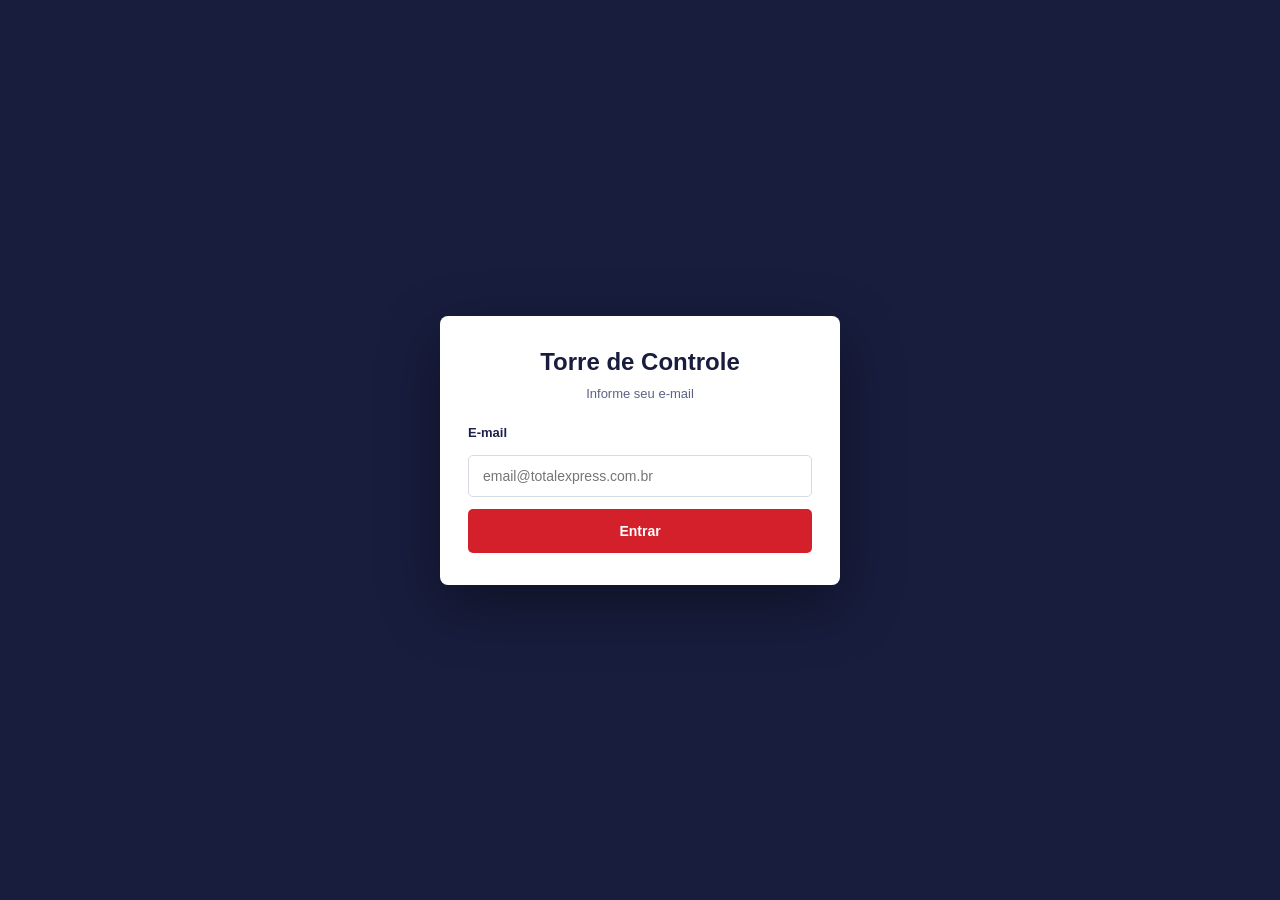
==== index.html @ 1f0b3af9 "Update index.html" ====
<!DOCTYPE html>
<html lang="pt-BR">
<head>
  <meta charset="UTF-8">
  <meta name="viewport" content="width=device-width, initial-scale=1">
  <title>Gestão de Ocorrências - Torre de Controle</title>
  <link rel="stylesheet" href="estilo.css">
</head>
<body>
  
  <!-- TELA DE LOGIN -->
  <div id="telaLogin" class="login-overlay">
    <div class="login-card">
      <div class="login-cabecalho">
        <h1>Torre de Controle</h1>
        <p>Informe seu e-mail</p>
      </div>
      <form id="formLogin" class="login-form">
        <label for="loginEmail">E-mail</label>
        <input type="email" id="loginEmail" name="email" placeholder="email@totalexpress.com.br" autocomplete="email" required>
        <p id="loginErro" class="login-erro" hidden></p>
        <button type="submit" class="b-vermelho login-btn">Entrar</button>
      </form>
    </div>
  </div>

  <div class="layout">
    <!-- COLUNA ESQUERDA: FORMULÁRIO -->
    <section class="painel" id="painelFormulario">
      <div class="cabecalho">
        <h1>Torre de Controle</h1>
      </div>
      <div class="corpo">
        <form id="formPlano" class="caixa">
          <div class="topo">
            <h2>
              <svg class="ic" viewBox="0 0 24 24"><rect width="8" height="4" x="8" y="2" rx="1" ry="1"/><path d="M16 4h2a2 2 0 0 1 2 2v14a2 2 0 0 1-2 2H6a2 2 0 0 1-2-2V6a2 2 0 0 1 2-2h2"/><path d="m9 14 2 2 4-4"/></svg>
              <span id="tituloFormulario">Nova Ocorrência</span>
            </h2>
            <div class="idbox"><small>ID do formulário:</small><span id="idForm">(novo)</span></div>
          </div>

          <div class="aviso-edicao" id="avisoEdicao" hidden>
            <span id="textoAvisoEdicao"></span>
          </div>

          <!-- CAMPOS INICIAIS (SEMPRE VISÍVEIS) -->
          <div class="linha">
            <div class="campo">
              <label for="regional">Regional<b>*</b></label>
              <select id="regional" name="regional" required>
                <option value="">Selecione a Regional</option>
                <option>NE</option>
                <option>MG/RJ/ES</option>
                <option>SUL</option>
                <option>SP</option>
                <option>CO/N</option>
              </select>
            </div>
            <div class="campo">
              <label for="area">Área Responsável<b>*</b></label>
              <select id="area" name="area" required>
                <option value="">Selecione a Área</option>
                <option>Coleta</option>
                <option>HUB e MH</option>
                <option>Transferencia</option>
                <option>Last Mile</option>
                <option>Planejamento</option>
                <option>Outras Areas</option>
              </select>
            </div>
          </div>

          <div class="campo">
            <label for="problema">Problema Identificado<b>*</b></label>
            <textarea id="problema" name="problema" class="obrigatorio-suave" maxlength="500" placeholder="Descreva o problema operacional..." required></textarea>
            <div class="contador"></div>
          </div>

          <!-- CAMPOS EXTRAS (SÓ APARECEM NA TRATATIVA) -->
          <div id="camposExtras" style="display: none;">
            <div class="campo">
              <label for="causa">Causa Raiz<b>*</b></label>
              <textarea id="causa" name="causa" class="obrigatorio-suave" maxlength="500" placeholder="Qual é a causa identificada?"></textarea>
              <div class="contador"></div>
            </div>

            <div class="campo">
              <label for="plano">Plano de ação<b>*</b></label>
              <textarea id="plano" name="plano" class="obrigatorio-suave" maxlength="500" placeholder="O que será feito para resolver?"></textarea>
              <div class="contador"></div>
            </div>

            <div class="linha">
              <div class="campo">
                <label for="responsavel">Responsável pela Execução<b>*</b></label>
                <input type="text" id="responsavel" name="responsavel" maxlength="500" placeholder="Nome do responsável">
              </div>
              <div class="campo">
                <label for="prazo">Prazo Previsto</label>
                <input type="date" id="prazo" name="prazo">
              </div>
            </div>

            <div class="linha">
              <div class="campo">
                <label for="status">Status</label>
                <select id="status" name="status">
                  <option>Pendente de preenchimento</option>
                  <option>Em Andamento</option>
                  <option>Concluído</option>
                  <option>Cancelado</option>
                </select>
              </div>
              <div class="campo">
                <label for="dataConclusao">Data de Conclusão</label>
                <input type="date" id="dataConclusao" name="dataConclusao">
              </div>
            </div>

            <div class="campo">
              <label for="comentario">Comentário de Acompanhamento</label>
              <textarea id="comentario" name="comentario" maxlength="500" placeholder="Atualização mais recente" style="min-height:40px"></textarea>
              <div class="contador"></div>
            </div>
          </div>

          <!-- BOTÕES -->
          <div class="botoes">
            <button type="button" class="b-claro" id="btnVerLista">
              <svg class="ic" viewBox="0 0 24 24"><line x1="8" y1="6" x2="21" y2="6"/><line x1="8" y1="12" x2="21" y2="12"/><line x1="8" y1="18" x2="21" y2="18"/><line x1="3" y1="6" x2="3.01" y2="6"/><line x1="3" y1="12" x2="3.01" y2="12"/><line x1="3" y1="18" x2="3.01" y2="18"/></svg>
              Ver Ocorrências
            </button>
            
            <button type="submit" class="b-vermelho" id="btnEnviarOcorrencia">
              <svg class="ic" viewBox="0 0 24 24"><line x1="22" x2="11" y1="2" y2="13"/><polygon points="22 2 15 22 11 13 2 9 22 2"/></svg>
              Enviar Ocorrência
            </button>

            <button type="button" class="b-claro" id="btnVoltarLista" style="display: none;">
              <svg class="ic" viewBox="0 0 24 24"><path d="m15 18-6-6 6-6"/></svg>
              Voltar para Lista
            </button>

            <button type="button" class="b-claro" id="btnSalvarProgresso" style="display: none;">
              <svg class="ic" viewBox="0 0 24 24"><path d="M19 21H5a2 2 0 0 1-2-2V5a2 2 0 0 1 2-2h11l5 5v11a2 2 0 0 1-2 2z"/><polyline points="17 21 17 13 7 13 7 21"/><polyline points="7 3 7 8 15 8"/></svg>
              Salvar Progresso
            </button>

            <button type="submit" class="b-vermelho" id="btnConcluir" style="display: none;">
              <svg class="ic" viewBox="0 0 24 24"><polyline points="20 6 9 17 4 12"/></svg>
              Concluir Tratativa
            </button>
          </div>
        </form>
      </div>
    </section>

    <!-- COLUNA DIREITA: LISTA DE OCORRÊNCIAS -->
    <section class="painel" id="painelLista" style="display: none;">
      <div class="cabecalho lista">
        <h2>Ocorrências Registradas</h2>
        <button type="button" class="b-atualizar" id="btnAtualizar">
          <svg class="ic" viewBox="0 0 24 24"><path d="M3 12a9 9 0 0 1 9-9 9.75 9.75 0 0 1 6.74 2.74L21 8"/><path d="M21 3v5h-5"/><path d="M21 12a9 9 0 0 1-9 9 9.75 9.75 0 0 1-6.74-2.74L3 16"/><path d="M8 16H3v5"/></svg>
          Atualizar
        </button>
      </div>
      <div class="corpo">
        <div class="filtros">
          <button type="button" class="ativo" data-filtro="todos">Todos</button>
          <button type="button" data-filtro="pendente">Pendentes</button>
          <button type="button" data-filtro="finalizado">Concluídos</button>
        </div>
        <div id="listaFormularios"><p class="vazio">Carregando...</p></div>
      </div>
    </section>
  </div>

  <script src="script.js"></script>
</body>
</html>
---- estilo.css ----
:root {
  --azul: #181D3E;
  --vermelho: #D4202A;
  --fundo: #eef1f6;
  --borda: #d5dae3;
  --texto: #1b2147;
  --suave: #5b6382;
  --selecao: #e6effd;
  --destaque: #1f56c4;
  --verde: #1e7e34;
  --laranja: #b06d00;
}
* { box-sizing: border-box; }
body { margin: 0; padding: 8px; background: var(--fundo); font-family: 'Segoe UI', Arial, sans-serif; color: var(--texto); }
svg.ic { width: 1em; height: 1em; fill: none; stroke: currentColor; stroke-width: 2; stroke-linecap: round; stroke-linejoin: round; flex: none; }

.layout { display: grid; grid-template-columns: minmax(0, 700px) minmax(0, 340px); justify-content: space-between; gap: 12px; align-items: start; margin: 0 auto; height: calc(100vh - 16px); max-width: 1100px; transition: all 0.3s ease; }
@media (max-width: 900px) { .layout { grid-template-columns: 1fr; height: auto; } }

/* Quando a lista some, o form ocupa a tela */
.layout.sem-lista { grid-template-columns: 1fr !important; max-width: 700px; }

.painel { background: #fff; border: 1px solid var(--borda); border-radius: 4px; overflow: hidden; box-shadow: 0 1px 3px rgba(24,29,62,.08); display: flex; flex-direction: column; }
.cabecalho { background: var(--azul); color: #fff; padding: 12px 22px 10px; display: flex; align-items: center; justify-content: space-between; gap: 12px; }
.cabecalho h1 { margin: 0; font-size: 24px; position: relative; padding-bottom: 6px; }
.cabecalho h1::after { content: ""; position: absolute; left: 0; bottom: 0; width: 60px; height: 2px; background: var(--vermelho); }
.cabecalho.lista { padding: 10px 16px; }
.cabecalho.lista h2 { margin: 0; font-size: 16px; }
.corpo { padding: 12px; overflow-y: auto; }

.caixa { border: 1px solid var(--borda); border-radius: 6px; padding: 14px 14px 10px; }
.topo { display: flex; align-items: center; justify-content: space-between; gap: 12px; margin-bottom: 10px; }
.topo h2 { margin: 0; font-size: 18px; display: flex; align-items: center; gap: 10px; }
.idbox { background: #eef0f4; border-radius: 6px; padding: 6px 10px; min-width: 120px; }
.idbox small { display: block; color: var(--suave); font-size: 11px; }
.idbox span { font-size: 13px; }

label { display: block; font-weight: 700; font-size: 13px; margin: 0 0 3px; }
label b { color: var(--vermelho); font-weight: 700; }
input, select, textarea { width: 100%; padding: 6px 9px; border: 1px solid var(--borda); border-radius: 5px; font-family: inherit; font-size: 13px; color: var(--texto); background: #fff; }
textarea { resize: vertical; min-height: 56px; }
/* Destaque sutil dos campos obrigatórios (problema, causa, plano) */
textarea.obrigatorio-suave { border: 1px solid rgba(212, 32, 42, 0.3); }
input:focus, select:focus, textarea:focus { outline: 2px solid var(--destaque); border-color: var(--destaque); }
.campo { margin-bottom: 8px; }
.contador { text-align: right; font-size: 11px; color: var(--suave); margin-top: 2px; }
.linha { display: grid; grid-template-columns: 1fr 1fr; gap: 10px; }
@media (max-width: 600px) { .linha { grid-template-columns: 1fr; } .topo { flex-direction: column; align-items: flex-start; } }

.botoes { display: flex; flex-wrap: wrap; gap: 8px; border-top: 1px solid var(--borda); margin-top: 10px; padding-top: 10px; }
.botoes button { flex: 1 1 130px; }
button { font-family: inherit; font-size: 13px; font-weight: 700; border-radius: 5px; padding: 7px 12px; cursor: pointer; display: inline-flex; align-items: center; justify-content: center; gap: 6px; border: 2px solid transparent; }
button:disabled { opacity: .6; cursor: wait; }
.b-claro { background: #fff; color: var(--azul); border-color: var(--azul); }
.b-azul { background: var(--azul); color: #fff; }
.b-vermelho { background: var(--vermelho); color: #fff; }
.b-atualizar { background: none; color: #fff; padding: 4px 0; font-size: 12px; border: none; }

.filtros { display: flex; gap: 8px; margin-bottom: 10px; }
.filtros button { flex: 1; padding: 5px; font-size: 12px; background: #fff; color: var(--suave); border: 1px solid var(--borda); }
.filtros button.ativo { background: var(--destaque); color: #fff; border-color: var(--destaque); }

.item { border: 1px solid var(--borda); border-radius: 6px; padding: 8px 12px; margin-bottom: 6px; display: flex; align-items: center; justify-content: space-between; gap: 10px; background: #fff; }
.item.ativo { border: 2px solid var(--destaque); background: var(--selecao); padding: 7px 11px; }
.item strong { display: block; font-size: 13px; margin-bottom: 2px; }
.item p { margin: 0; font-size: 11px; color: var(--suave); }
.item button { padding: 5px 10px; font-size: 12px; flex: none; }
.vazio { color: var(--suave); font-size: 13px; margin: 8px 0; }

.badge { display: inline-block; padding: 2px 6px; border-radius: 12px; font-size: 10px; font-weight: bold; text-transform: uppercase; margin-bottom: 3px; }
.badge.pendente { background: #fff3cd; color: var(--laranja); border: 1px solid #ffeeba; }
.badge.finalizado { background: #d4edda; color: var(--verde); border: 1px solid #c3e6cb; }

.paginacao { display: flex; align-items: center; justify-content: space-between; gap: 8px; margin-top: 10px; font-size: 12px; color: var(--suave); }
.paginacao button { padding: 4px 10px; font-size: 12px; background: #fff; color: var(--azul); border: 1px solid var(--borda); }

.aviso-edicao { background: #fff3cd; color: var(--laranja); border: 1px solid #ffeeba; border-radius: 6px; padding: 7px 10px; font-size: 13px; font-weight: 600; margin-bottom: 10px; }

input.faltando, select.faltando, textarea.faltando { border-color: var(--laranja); background: #fffbf0; box-shadow: 0 0 0 3px #ffe3a3; }
.bloqueado { background-color: #e9ecef !important; color: #6c757d !important; border-color: #ced4da !important; pointer-events: none; cursor: not-allowed; box-shadow: none !important; }

/* TELA DE LOGIN */
.login-overlay { position: fixed; inset: 0; background: var(--azul); display: flex; align-items: center; justify-content: center; z-index: 9999; padding: 16px; }
.login-overlay[hidden] { display: none !important; }
.login-card { background: #fff; border-radius: 8px; padding: 32px 28px; width: 100%; max-width: 400px; box-shadow: 0 20px 60px rgba(0, 0, 0, .4); }
.login-cabecalho { text-align: center; margin-bottom: 24px; }
.login-cabecalho h1 { margin: 0 0 10px; font-size: 24px; color: var(--azul); }
.login-cabecalho p { margin: 0; font-size: 13px; color: var(--suave); }
.login-form { display: flex; flex-direction: column; gap: 12px; }
.login-form input { padding: 12px 14px; font-size: 14px; border: 1px solid var(--borda); border-radius: 5px; }
.login-btn { width: 100%; padding: 12px; font-size: 14px; cursor: pointer; }
.login-erro { color: var(--vermelho); font-size: 13px; margin: 0; background: #fde8e8; padding: 10px 12px; border-radius: 4px; border-left: 3px solid var(--vermelho); }
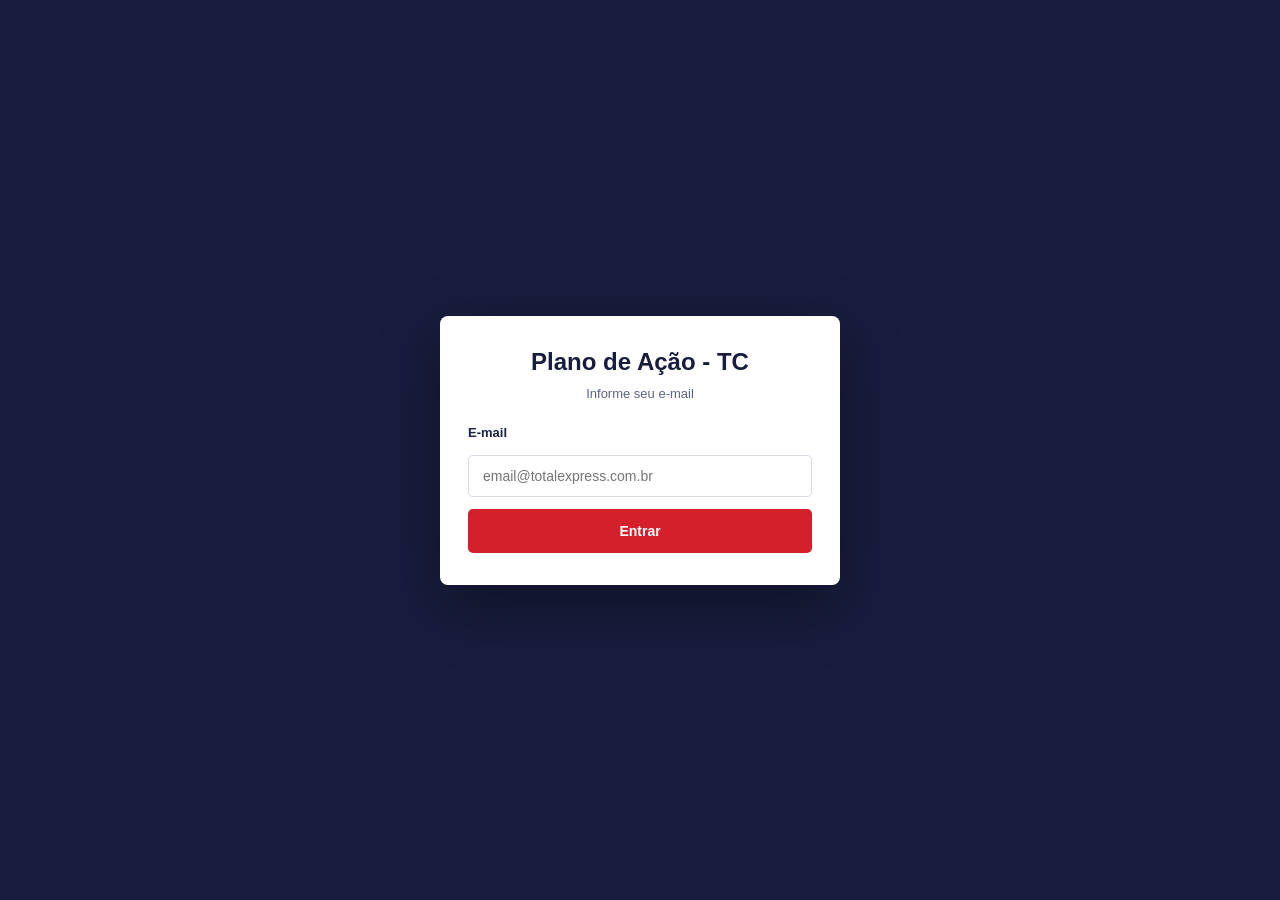
==== commit dc0b2850: "Change title and content for action plan page Updated the title and content for the action plan page" ====
--- a/index.html
+++ b/index.html
@@ -3,7 +3,7 @@
 <head>
   <meta charset="UTF-8">
   <meta name="viewport" content="width=device-width, initial-scale=1">
-  <title>Gestão de Ocorrências - Torre de Controle</title>
+  <title>Plano de Ação - Torre de Controle</title>
   <link rel="stylesheet" href="estilo.css">
 </head>
 <body>
@@ -12,7 +12,7 @@
   <div id="telaLogin" class="login-overlay">
     <div class="login-card">
       <div class="login-cabecalho">
-        <h1>Torre de Controle</h1>
+        <h1>Plano de Ação - TC</h1>
         <p>Informe seu e-mail</p>
       </div>
       <form id="formLogin" class="login-form">
@@ -28,7 +28,7 @@
     <!-- COLUNA ESQUERDA: FORMULÁRIO -->
     <section class="painel" id="painelFormulario">
       <div class="cabecalho">
-        <h1>Torre de Controle</h1>
+        <h1>Plano de Ação - TC</h1>
       </div>
       <div class="corpo">
         <form id="formPlano" class="caixa">
@@ -73,7 +73,7 @@
 
           <div class="campo">
             <label for="problema">Problema Identificado<b>*</b></label>
-            <textarea id="problema" name="problema" class="obrigatorio-suave" maxlength="500" placeholder="Descreva o problema operacional..." required></textarea>
+            <textarea id="problema" name="problema" class="obrigatorio-suave" maxlength="500" placeholder="Descreva o problema..." required></textarea>
             <div class="contador"></div>
           </div>
 
@@ -81,24 +81,41 @@
           <div id="camposExtras" style="display: none;">
             <div class="campo">
               <label for="causa">Causa Raiz<b>*</b></label>
-              <textarea id="causa" name="causa" class="obrigatorio-suave" maxlength="500" placeholder="Qual é a causa identificada?"></textarea>
+              <textarea id="causa" name="causa" class="obrigatorio-suave" maxlength="500" placeholder="Descreva a causa identificada..."></textarea>
               <div class="contador"></div>
             </div>
 
             <div class="campo">
               <label for="plano">Plano de ação<b>*</b></label>
-              <textarea id="plano" name="plano" class="obrigatorio-suave" maxlength="500" placeholder="O que será feito para resolver?"></textarea>
+              <textarea id="plano" name="plano" class="obrigatorio-suave" maxlength="500" placeholder="Qual plano de ação?"></textarea>
               <div class="contador"></div>
+            </div>
+
+            <div class="campo">
+              <label for="responsavel">Responsável<b>*</b></label>
+              <input type="text" id="responsavel" name="responsavel" maxlength="500" placeholder="Nome do responsável...">
+            </div>
+
+            <!-- NOVAS DATAS -->
+            <div class="linha">
+              <div class="campo">
+                <label for="dataPrevisaoInicio">Previsão de Início</label>
+                <input type="date" id="dataPrevisaoInicio" name="dataPrevisaoInicio">
+              </div>
+              <div class="campo">
+                <label for="dataInicioReal">Início Real</label>
+                <input type="date" id="dataInicioReal" name="dataInicioReal">
+              </div>
             </div>
 
             <div class="linha">
               <div class="campo">
-                <label for="responsavel">Responsável pela Execução<b>*</b></label>
-                <input type="text" id="responsavel" name="responsavel" maxlength="500" placeholder="Nome do responsável">
+                <label for="dataPrevisaoConclusao">Previsão de Conclusão</label>
+                <input type="date" id="dataPrevisaoConclusao" name="dataPrevisaoConclusao">
               </div>
               <div class="campo">
-                <label for="prazo">Prazo Previsto</label>
-                <input type="date" id="prazo" name="prazo">
+                <label for="dataConclusaoReal">Conclusão Real</label>
+                <input type="date" id="dataConclusaoReal" name="dataConclusaoReal">
               </div>
             </div>
 
@@ -106,15 +123,11 @@
               <div class="campo">
                 <label for="status">Status</label>
                 <select id="status" name="status">
-                  <option>Pendente de preenchimento</option>
+                  <option>Pendente</option>
                   <option>Em Andamento</option>
                   <option>Concluído</option>
                   <option>Cancelado</option>
                 </select>
-              </div>
-              <div class="campo">
-                <label for="dataConclusao">Data de Conclusão</label>
-                <input type="date" id="dataConclusao" name="dataConclusao">
               </div>
             </div>
 
@@ -149,7 +162,7 @@
 
             <button type="submit" class="b-vermelho" id="btnConcluir" style="display: none;">
               <svg class="ic" viewBox="0 0 24 24"><polyline points="20 6 9 17 4 12"/></svg>
-              Concluir Tratativa
+              Enviar Plano
             </button>
           </div>
         </form>
@@ -159,7 +172,7 @@
     <!-- COLUNA DIREITA: LISTA DE OCORRÊNCIAS -->
     <section class="painel" id="painelLista" style="display: none;">
       <div class="cabecalho lista">
-        <h2>Ocorrências Registradas</h2>
+        <h2>Minhas Ocorrências</h2>
         <button type="button" class="b-atualizar" id="btnAtualizar">
           <svg class="ic" viewBox="0 0 24 24"><path d="M3 12a9 9 0 0 1 9-9 9.75 9.75 0 0 1 6.74 2.74L21 8"/><path d="M21 3v5h-5"/><path d="M21 12a9 9 0 0 1-9 9 9.75 9.75 0 0 1-6.74-2.74L3 16"/><path d="M8 16H3v5"/></svg>
           Atualizar
@@ -168,8 +181,8 @@
       <div class="corpo">
         <div class="filtros">
           <button type="button" class="ativo" data-filtro="todos">Todos</button>
-          <button type="button" data-filtro="pendente">Pendentes</button>
-          <button type="button" data-filtro="finalizado">Concluídos</button>
+          <button type="button" data-filtro="pendente">Planos Pendentes</button>
+          <button type="button" data-filtro="finalizado">Planos Enviados</button>
         </div>
         <div id="listaFormularios"><p class="vazio">Carregando...</p></div>
       </div>
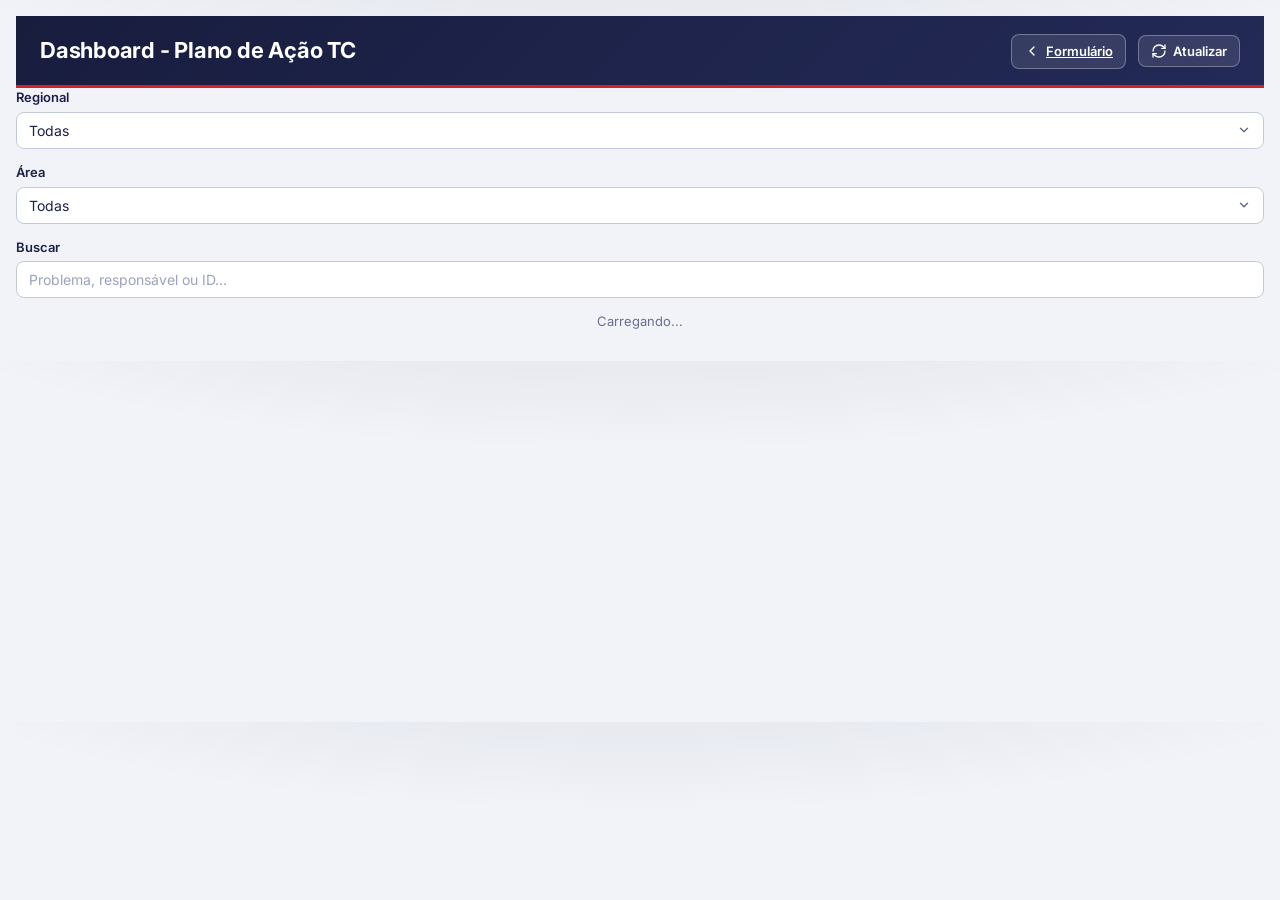
==== commit 16e26841: "Update index.html" ====
--- a/index.html
+++ b/index.html
@@ -3,192 +3,83 @@
 <head>
   <meta charset="UTF-8">
   <meta name="viewport" content="width=device-width, initial-scale=1">
-  <title>Plano de Ação - Torre de Controle</title>
+  <title>Dashboard - Plano de Ação TC</title>
   <link rel="stylesheet" href="estilo.css">
+  <link rel="stylesheet" href="dashboard.css">
 </head>
 <body>
-  
-  <!-- TELA DE LOGIN -->
-  <div id="telaLogin" class="login-overlay">
-    <div class="login-card">
-      <div class="login-cabecalho">
-        <h1>Plano de Ação - TC</h1>
-        <p>Informe seu e-mail</p>
-      </div>
-      <form id="formLogin" class="login-form">
-        <label for="loginEmail">E-mail</label>
-        <input type="email" id="loginEmail" name="email" placeholder="email@totalexpress.com.br" autocomplete="email" required>
-        <p id="loginErro" class="login-erro" hidden></p>
-        <button type="submit" class="b-vermelho login-btn">Entrar</button>
-      </form>
-    </div>
-  </div>
-
-  <div class="layout">
-    <!-- COLUNA ESQUERDA: FORMULÁRIO -->
-    <section class="painel" id="painelFormulario">
-      <div class="cabecalho">
-        <h1>Plano de Ação - TC</h1>
-      </div>
-      <div class="corpo">
-        <form id="formPlano" class="caixa">
-          <div class="topo">
-            <h2>
-              <svg class="ic" viewBox="0 0 24 24"><rect width="8" height="4" x="8" y="2" rx="1" ry="1"/><path d="M16 4h2a2 2 0 0 1 2 2v14a2 2 0 0 1-2 2H6a2 2 0 0 1-2-2V6a2 2 0 0 1 2-2h2"/><path d="m9 14 2 2 4-4"/></svg>
-              <span id="tituloFormulario">Nova Ocorrência</span>
-            </h2>
-            <div class="idbox"><small>ID do formulário:</small><span id="idForm">(novo)</span></div>
-          </div>
-
-          <div class="aviso-edicao" id="avisoEdicao" hidden>
-            <span id="textoAvisoEdicao"></span>
-          </div>
-
-          <!-- CAMPOS INICIAIS (SEMPRE VISÍVEIS) -->
-          <div class="linha">
-            <div class="campo">
-              <label for="regional">Regional<b>*</b></label>
-              <select id="regional" name="regional" required>
-                <option value="">Selecione a Regional</option>
-                <option>NE</option>
-                <option>MG/RJ/ES</option>
-                <option>SUL</option>
-                <option>SP</option>
-                <option>CO/N</option>
-              </select>
-            </div>
-            <div class="campo">
-              <label for="area">Área Responsável<b>*</b></label>
-              <select id="area" name="area" required>
-                <option value="">Selecione a Área</option>
-                <option>Coleta</option>
-                <option>HUB e MH</option>
-                <option>Transferencia</option>
-                <option>Last Mile</option>
-                <option>Planejamento</option>
-                <option>Outras Areas</option>
-              </select>
-            </div>
-          </div>
-
-          <div class="campo">
-            <label for="problema">Problema Identificado<b>*</b></label>
-            <textarea id="problema" name="problema" class="obrigatorio-suave" maxlength="500" placeholder="Descreva o problema..." required></textarea>
-            <div class="contador"></div>
-          </div>
-
-          <!-- CAMPOS EXTRAS (SÓ APARECEM NA TRATATIVA) -->
-          <div id="camposExtras" style="display: none;">
-            <div class="campo">
-              <label for="causa">Causa Raiz<b>*</b></label>
-              <textarea id="causa" name="causa" class="obrigatorio-suave" maxlength="500" placeholder="Descreva a causa identificada..."></textarea>
-              <div class="contador"></div>
-            </div>
-
-            <div class="campo">
-              <label for="plano">Plano de ação<b>*</b></label>
-              <textarea id="plano" name="plano" class="obrigatorio-suave" maxlength="500" placeholder="Qual plano de ação?"></textarea>
-              <div class="contador"></div>
-            </div>
-
-            <div class="campo">
-              <label for="responsavel">Responsável<b>*</b></label>
-              <input type="text" id="responsavel" name="responsavel" maxlength="500" placeholder="Nome do responsável...">
-            </div>
-
-            <!-- NOVAS DATAS -->
-            <div class="linha">
-              <div class="campo">
-                <label for="dataPrevisaoInicio">Previsão de Início</label>
-                <input type="date" id="dataPrevisaoInicio" name="dataPrevisaoInicio">
-              </div>
-              <div class="campo">
-                <label for="dataInicioReal">Início Real</label>
-                <input type="date" id="dataInicioReal" name="dataInicioReal">
-              </div>
-            </div>
-
-            <div class="linha">
-              <div class="campo">
-                <label for="dataPrevisaoConclusao">Previsão de Conclusão</label>
-                <input type="date" id="dataPrevisaoConclusao" name="dataPrevisaoConclusao">
-              </div>
-              <div class="campo">
-                <label for="dataConclusaoReal">Conclusão Real</label>
-                <input type="date" id="dataConclusaoReal" name="dataConclusaoReal">
-              </div>
-            </div>
-
-            <div class="linha">
-              <div class="campo">
-                <label for="status">Status</label>
-                <select id="status" name="status">
-                  <option>Pendente</option>
-                  <option>Em Andamento</option>
-                  <option>Concluído</option>
-                  <option>Cancelado</option>
-                </select>
-              </div>
-            </div>
-
-            <div class="campo">
-              <label for="comentario">Comentário de Acompanhamento</label>
-              <textarea id="comentario" name="comentario" maxlength="500" placeholder="Atualização mais recente" style="min-height:40px"></textarea>
-              <div class="contador"></div>
-            </div>
-          </div>
-
-          <!-- BOTÕES -->
-          <div class="botoes">
-            <button type="button" class="b-claro" id="btnVerLista">
-              <svg class="ic" viewBox="0 0 24 24"><line x1="8" y1="6" x2="21" y2="6"/><line x1="8" y1="12" x2="21" y2="12"/><line x1="8" y1="18" x2="21" y2="18"/><line x1="3" y1="6" x2="3.01" y2="6"/><line x1="3" y1="12" x2="3.01" y2="12"/><line x1="3" y1="18" x2="3.01" y2="18"/></svg>
-              Ver Ocorrências
-            </button>
-            
-            <button type="submit" class="b-vermelho" id="btnEnviarOcorrencia">
-              <svg class="ic" viewBox="0 0 24 24"><line x1="22" x2="11" y1="2" y2="13"/><polygon points="22 2 15 22 11 13 2 9 22 2"/></svg>
-              Enviar Ocorrência
-            </button>
-
-            <button type="button" class="b-claro" id="btnVoltarLista" style="display: none;">
-              <svg class="ic" viewBox="0 0 24 24"><path d="m15 18-6-6 6-6"/></svg>
-              Voltar para Lista
-            </button>
-
-            <button type="button" class="b-claro" id="btnSalvarProgresso" style="display: none;">
-              <svg class="ic" viewBox="0 0 24 24"><path d="M19 21H5a2 2 0 0 1-2-2V5a2 2 0 0 1 2-2h11l5 5v11a2 2 0 0 1-2 2z"/><polyline points="17 21 17 13 7 13 7 21"/><polyline points="7 3 7 8 15 8"/></svg>
-              Salvar Progresso
-            </button>
-
-            <button type="submit" class="b-vermelho" id="btnConcluir" style="display: none;">
-              <svg class="ic" viewBox="0 0 24 24"><polyline points="20 6 9 17 4 12"/></svg>
-              Enviar Plano
-            </button>
-          </div>
-        </form>
-      </div>
-    </section>
-
-    <!-- COLUNA DIREITA: LISTA DE OCORRÊNCIAS -->
-    <section class="painel" id="painelLista" style="display: none;">
-      <div class="cabecalho lista">
-        <h2>Minhas Ocorrências</h2>
-        <button type="button" class="b-atualizar" id="btnAtualizar">
+  <div class="dash">
+    <header class="cabecalho">
+      <h1>Dashboard - Plano de Ação TC</h1>
+      <div class="cabecalho-acoes">
+        <span id="usuarioLogado" class="usuario-logado"></span>
+        <a href="index.html" class="b-sair">
+          <svg class="ic" viewBox="0 0 24 24"><path d="m15 18-6-6 6-6"/></svg>
+          Formulário
+        </a>
+        <button type="button" class="b-sair" id="btnAtualizar">
           <svg class="ic" viewBox="0 0 24 24"><path d="M3 12a9 9 0 0 1 9-9 9.75 9.75 0 0 1 6.74 2.74L21 8"/><path d="M21 3v5h-5"/><path d="M21 12a9 9 0 0 1-9 9 9.75 9.75 0 0 1-6.74-2.74L3 16"/><path d="M8 16H3v5"/></svg>
           Atualizar
         </button>
       </div>
-      <div class="corpo">
-        <div class="filtros">
-          <button type="button" class="ativo" data-filtro="todos">Todos</button>
-          <button type="button" data-filtro="pendente">Planos Pendentes</button>
-          <button type="button" data-filtro="finalizado">Planos Enviados</button>
+    </header>
+
+    <div class="dash-filtros">
+      <div class="campo" id="boxRegional">
+        <label for="fRegional">Regional</label>
+        <select id="fRegional"><option value="">Todas</option></select>
+      </div>
+      <div class="campo">
+        <label for="fArea">Área</label>
+        <select id="fArea"><option value="">Todas</option></select>
+      </div>
+      <div class="campo">
+        <label for="fBusca">Buscar</label>
+        <input type="search" id="fBusca" placeholder="Problema, responsável ou ID...">
+      </div>
+    </div>
+
+    <p id="dashMsg" class="vazio">Carregando...</p>
+
+    <main id="dashConteudo" hidden>
+      <section class="kpis" id="kpis"></section>
+
+      <section class="grade">
+        <article class="cartao">
+          <h3>Situação geral</h3>
+          <div class="donut-box">
+            <div class="donut" id="donut"><span id="donutTxt"></span></div>
+            <ul class="legenda" id="legendaDonut"></ul>
+          </div>
+        </article>
+        <article class="cartao">
+          <h3>Por regional</h3>
+          <div id="graficoRegional" class="barras"></div>
+        </article>
+        <article class="cartao">
+          <h3>Por área responsável</h3>
+          <div id="graficoArea" class="barras"></div>
+        </article>
+        <article class="cartao">
+          <h3>Abertas por mês</h3>
+          <div id="graficoMes" class="colunas"></div>
+        </article>
+      </section>
+
+      <section class="cartao">
+        <h3>Planos atrasados e com prazo próximo (7 dias)</h3>
+        <div class="tabela-wrap">
+          <table class="tabela">
+            <thead>
+              <tr><th>ID</th><th>Regional</th><th>Área</th><th>Problema</th><th>Responsável</th><th>Prev. fim</th><th>Situação</th></tr>
+            </thead>
+            <tbody id="tabelaAtencao"></tbody>
+          </table>
         </div>
-        <div id="listaFormularios"><p class="vazio">Carregando...</p></div>
-      </div>
-    </section>
+      </section>
+    </main>
   </div>
-
+  
   <script src="script.js"></script>
 </body>
 </html>
--- a/estilo.css
+++ b/estilo.css
@@ -1,92 +1,411 @@
+@import url('https://fonts.googleapis.com/css2?family=Inter:wght@400;500;600;700&display=swap');
+
 :root {
   --azul: #181D3E;
+  --azul-2: #232a57;
   --vermelho: #D4202A;
-  --fundo: #eef1f6;
-  --borda: #d5dae3;
+  --vermelho-escuro: #b21a23;
+  --fundo: #f1f3f8;
+  --superficie: #ffffff;
+  --borda: #dde1ec;
+  --borda-forte: #c3c9da;
   --texto: #1b2147;
-  --suave: #5b6382;
-  --selecao: #e6effd;
-  --destaque: #1f56c4;
-  --verde: #1e7e34;
-  --laranja: #b06d00;
-}
+  --suave: #667090;
+  --selecao: #eaf1ff;
+  --destaque: #2563eb;
+  --verde: #17703a;
+  --verde-bg: #e3f6ea;
+  --laranja: #9a5b00;
+  --laranja-bg: #fff4d6;
+  --raio: 10px;
+  --raio-p: 8px;
+  --sombra: 0 1px 2px rgba(24, 29, 62, .06), 0 8px 24px rgba(24, 29, 62, .07);
+  --foco: 0 0 0 3px rgba(37, 99, 235, .22);
+}
+
 * { box-sizing: border-box; }
-body { margin: 0; padding: 8px; background: var(--fundo); font-family: 'Segoe UI', Arial, sans-serif; color: var(--texto); }
+
+body {
+  margin: 0;
+  padding: 16px;
+  background:
+    radial-gradient(1200px 300px at 50% -120px, rgba(24, 29, 62, .10), transparent 70%),
+    var(--fundo);
+  font-family: 'Inter', 'Segoe UI', system-ui, -apple-system, Arial, sans-serif;
+  font-size: 14px;
+  line-height: 1.45;
+  color: var(--texto);
+  -webkit-font-smoothing: antialiased;
+}
+
 svg.ic { width: 1em; height: 1em; fill: none; stroke: currentColor; stroke-width: 2; stroke-linecap: round; stroke-linejoin: round; flex: none; }
 
-.layout { display: grid; grid-template-columns: minmax(0, 700px) minmax(0, 340px); justify-content: space-between; gap: 12px; align-items: start; margin: 0 auto; height: calc(100vh - 16px); max-width: 1100px; transition: all 0.3s ease; }
+/* ============ LAYOUT ============ */
+.layout {
+  display: grid;
+  grid-template-columns: minmax(0, 1fr) minmax(0, 380px);
+  gap: 16px;
+  align-items: start;
+  margin: 0 auto;
+  height: calc(100vh - 32px);
+  max-width: 1160px;
+  transition: all .3s ease;
+}
 @media (max-width: 900px) { .layout { grid-template-columns: 1fr; height: auto; } }
 
-/* Quando a lista some, o form ocupa a tela */
-.layout.sem-lista { grid-template-columns: 1fr !important; max-width: 700px; }
-
-.painel { background: #fff; border: 1px solid var(--borda); border-radius: 4px; overflow: hidden; box-shadow: 0 1px 3px rgba(24,29,62,.08); display: flex; flex-direction: column; }
-.cabecalho { background: var(--azul); color: #fff; padding: 12px 22px 10px; display: flex; align-items: center; justify-content: space-between; gap: 12px; }
-.cabecalho h1 { margin: 0; font-size: 24px; position: relative; padding-bottom: 6px; }
-.cabecalho h1::after { content: ""; position: absolute; left: 0; bottom: 0; width: 60px; height: 2px; background: var(--vermelho); }
-.cabecalho.lista { padding: 10px 16px; }
-.cabecalho.lista h2 { margin: 0; font-size: 16px; }
-.corpo { padding: 12px; overflow-y: auto; }
-
-.caixa { border: 1px solid var(--borda); border-radius: 6px; padding: 14px 14px 10px; }
-.topo { display: flex; align-items: center; justify-content: space-between; gap: 12px; margin-bottom: 10px; }
-.topo h2 { margin: 0; font-size: 18px; display: flex; align-items: center; gap: 10px; }
-.idbox { background: #eef0f4; border-radius: 6px; padding: 6px 10px; min-width: 120px; }
+.layout.sem-lista { grid-template-columns: 1fr !important; max-width: 760px; }
+
+.painel {
+  background: var(--superficie);
+  border: 1px solid var(--borda);
+  border-radius: 14px;
+  overflow: hidden;
+  box-shadow: var(--sombra);
+  display: flex;
+  flex-direction: column;
+  max-height: 100%;
+  min-height: 0;
+}
+
+/* ============ CABEÇALHO ============ */
+.cabecalho {
+  background: linear-gradient(135deg, var(--azul) 0%, var(--azul-2) 100%);
+  color: #fff;
+  padding: 18px 24px 16px;
+  display: flex;
+  align-items: center;
+  justify-content: space-between;
+  gap: 12px;
+  border-bottom: 3px solid var(--vermelho);
+}
+.cabecalho h1 { margin: 0; font-size: 22px; font-weight: 700; letter-spacing: -.01em; }
+.cabecalho.lista { padding: 14px 18px; }
+.cabecalho.lista h2 { margin: 0; font-size: 16px; font-weight: 600; }
+
+.corpo { padding: 18px; overflow-y: auto; min-height: 0; }
+.corpo::-webkit-scrollbar { width: 8px; }
+.corpo::-webkit-scrollbar-thumb { background: var(--borda-forte); border-radius: 8px; }
+
+/* ============ FORMULÁRIO ============ */
+.caixa { border: none; padding: 0; }
+
+.topo {
+  display: flex;
+  align-items: center;
+  justify-content: space-between;
+  gap: 12px;
+  margin-bottom: 16px;
+  padding-bottom: 14px;
+  border-bottom: 1px solid var(--borda);
+}
+.topo h2 { margin: 0; font-size: 19px; font-weight: 700; display: flex; align-items: center; gap: 10px; }
+.topo h2 .ic {
+  width: 36px; height: 36px; padding: 8px;
+  background: var(--selecao); color: var(--destaque);
+  border-radius: 10px; stroke-width: 2;
+}
+.idbox { background: var(--fundo); border: 1px solid var(--borda); border-radius: var(--raio-p); padding: 6px 12px; min-width: 120px; }
 .idbox small { display: block; color: var(--suave); font-size: 11px; }
-.idbox span { font-size: 13px; }
-
-label { display: block; font-weight: 700; font-size: 13px; margin: 0 0 3px; }
-label b { color: var(--vermelho); font-weight: 700; }
-input, select, textarea { width: 100%; padding: 6px 9px; border: 1px solid var(--borda); border-radius: 5px; font-family: inherit; font-size: 13px; color: var(--texto); background: #fff; }
-textarea { resize: vertical; min-height: 56px; }
-/* Destaque sutil dos campos obrigatórios (problema, causa, plano) */
-textarea.obrigatorio-suave { border: 1px solid rgba(212, 32, 42, 0.3); }
-input:focus, select:focus, textarea:focus { outline: 2px solid var(--destaque); border-color: var(--destaque); }
-.campo { margin-bottom: 8px; }
-.contador { text-align: right; font-size: 11px; color: var(--suave); margin-top: 2px; }
-.linha { display: grid; grid-template-columns: 1fr 1fr; gap: 10px; }
-@media (max-width: 600px) { .linha { grid-template-columns: 1fr; } .topo { flex-direction: column; align-items: flex-start; } }
-
-.botoes { display: flex; flex-wrap: wrap; gap: 8px; border-top: 1px solid var(--borda); margin-top: 10px; padding-top: 10px; }
-.botoes button { flex: 1 1 130px; }
-button { font-family: inherit; font-size: 13px; font-weight: 700; border-radius: 5px; padding: 7px 12px; cursor: pointer; display: inline-flex; align-items: center; justify-content: center; gap: 6px; border: 2px solid transparent; }
+.idbox span { font-size: 13px; font-weight: 600; }
+
+label { display: block; font-weight: 600; font-size: 13px; margin: 0 0 5px; color: var(--texto); }
+label b { color: var(--vermelho); font-weight: 700; margin-left: 2px; }
+
+input, select, textarea {
+  width: 100%;
+  padding: 9px 12px;
+  border: 1px solid var(--borda-forte);
+  border-radius: var(--raio-p);
+  font-family: inherit;
+  font-size: 14px;
+  color: var(--texto);
+  background: #fff;
+  transition: border-color .15s, box-shadow .15s, background .15s;
+}
+input::placeholder, textarea::placeholder { color: #9aa2bd; }
+input:hover, select:hover, textarea:hover { border-color: #9aa3c2; }
+textarea { resize: vertical; min-height: 72px; line-height: 1.45; }
+
+select {
+  appearance: none;
+  -webkit-appearance: none;
+  padding-right: 34px;
+  background-image: url("data:image/svg+xml,%3Csvg xmlns='http://www.w3.org/2000/svg' width='14' height='14' viewBox='0 0 24 24' fill='none' stroke='%23667090' stroke-width='2.5' stroke-linecap='round' stroke-linejoin='round'%3E%3Cpath d='m6 9 6 6 6-6'/%3E%3C/svg%3E");
+  background-repeat: no-repeat;
+  background-position: right 12px center;
+  cursor: pointer;
+}
+
+textarea.obrigatorio-suave { border-color: rgba(212, 32, 42, .35); }
+
+input:focus, select:focus, textarea:focus {
+  outline: none;
+  border-color: var(--destaque);
+  box-shadow: var(--foco);
+}
+
+.campo { margin-bottom: 14px; }
+.contador { text-align: right; font-size: 11px; color: var(--suave); margin-top: 3px; }
+.linha { display: grid; grid-template-columns: 1fr 1fr; gap: 14px; }
+@media (max-width: 600px) {
+  .linha { grid-template-columns: 1fr; gap: 0; }
+  .topo { flex-direction: column; align-items: flex-start; }
+}
+
+#camposExtras {
+  margin-top: 6px;
+  padding-top: 16px;
+  border-top: 1px dashed var(--borda-forte);
+}
+
+/* ============ BOTÕES ============ */
+.botoes {
+  display: flex;
+  flex-wrap: wrap;
+  gap: 10px;
+  border-top: 1px solid var(--borda);
+  margin-top: 16px;
+  padding-top: 16px;
+}
+.botoes button { flex: 1 1 150px; }
+
+button {
+  font-family: inherit;
+  font-size: 14px;
+  font-weight: 600;
+  border-radius: var(--raio-p);
+  padding: 10px 16px;
+  cursor: pointer;
+  display: inline-flex;
+  align-items: center;
+  justify-content: center;
+  gap: 8px;
+  border: 1.5px solid transparent;
+  transition: background .15s, border-color .15s, transform .1s, box-shadow .15s;
+}
+button:active:not(:disabled) { transform: translateY(1px); }
+button:focus-visible { outline: none; box-shadow: var(--foco); }
 button:disabled { opacity: .6; cursor: wait; }
-.b-claro { background: #fff; color: var(--azul); border-color: var(--azul); }
+
+.b-claro { background: #fff; color: var(--azul); border-color: var(--borda-forte); }
+.b-claro:hover:not(:disabled) { background: var(--fundo); border-color: var(--azul); }
+
 .b-azul { background: var(--azul); color: #fff; }
-.b-vermelho { background: var(--vermelho); color: #fff; }
-.b-atualizar { background: none; color: #fff; padding: 4px 0; font-size: 12px; border: none; }
-
-.filtros { display: flex; gap: 8px; margin-bottom: 10px; }
-.filtros button { flex: 1; padding: 5px; font-size: 12px; background: #fff; color: var(--suave); border: 1px solid var(--borda); }
-.filtros button.ativo { background: var(--destaque); color: #fff; border-color: var(--destaque); }
-
-.item { border: 1px solid var(--borda); border-radius: 6px; padding: 8px 12px; margin-bottom: 6px; display: flex; align-items: center; justify-content: space-between; gap: 10px; background: #fff; }
-.item.ativo { border: 2px solid var(--destaque); background: var(--selecao); padding: 7px 11px; }
-.item strong { display: block; font-size: 13px; margin-bottom: 2px; }
-.item p { margin: 0; font-size: 11px; color: var(--suave); }
-.item button { padding: 5px 10px; font-size: 12px; flex: none; }
-.vazio { color: var(--suave); font-size: 13px; margin: 8px 0; }
-
-.badge { display: inline-block; padding: 2px 6px; border-radius: 12px; font-size: 10px; font-weight: bold; text-transform: uppercase; margin-bottom: 3px; }
-.badge.pendente { background: #fff3cd; color: var(--laranja); border: 1px solid #ffeeba; }
-.badge.finalizado { background: #d4edda; color: var(--verde); border: 1px solid #c3e6cb; }
-
-.paginacao { display: flex; align-items: center; justify-content: space-between; gap: 8px; margin-top: 10px; font-size: 12px; color: var(--suave); }
-.paginacao button { padding: 4px 10px; font-size: 12px; background: #fff; color: var(--azul); border: 1px solid var(--borda); }
-
-.aviso-edicao { background: #fff3cd; color: var(--laranja); border: 1px solid #ffeeba; border-radius: 6px; padding: 7px 10px; font-size: 13px; font-weight: 600; margin-bottom: 10px; }
-
-input.faltando, select.faltando, textarea.faltando { border-color: var(--laranja); background: #fffbf0; box-shadow: 0 0 0 3px #ffe3a3; }
-.bloqueado { background-color: #e9ecef !important; color: #6c757d !important; border-color: #ced4da !important; pointer-events: none; cursor: not-allowed; box-shadow: none !important; }
-
-/* TELA DE LOGIN */
-.login-overlay { position: fixed; inset: 0; background: var(--azul); display: flex; align-items: center; justify-content: center; z-index: 9999; padding: 16px; }
+.b-azul:hover:not(:disabled) { background: var(--azul-2); }
+
+.b-vermelho { background: var(--vermelho); color: #fff; box-shadow: 0 2px 6px rgba(212, 32, 42, .28); }
+.b-vermelho:hover:not(:disabled) { background: var(--vermelho-escuro); }
+
+.b-atualizar { background: rgba(255, 255, 255, .12); color: #fff; padding: 6px 12px; font-size: 12px; border: 1px solid rgba(255, 255, 255, .25); }
+.b-atualizar:hover:not(:disabled) { background: rgba(255, 255, 255, .22); }
+
+/* ============ FILTROS ============ */
+.filtros {
+  display: flex;
+  gap: 4px;
+  margin-bottom: 14px;
+  padding: 4px;
+  background: var(--fundo);
+  border-radius: 10px;
+}
+.filtros button {
+  flex: 1;
+  padding: 7px 6px;
+  font-size: 12px;
+  font-weight: 600;
+  background: transparent;
+  color: var(--suave);
+  border: none;
+  border-radius: 7px;
+}
+.filtros button:hover { color: var(--texto); }
+.filtros button.ativo { background: #fff; color: var(--azul); box-shadow: 0 1px 3px rgba(24, 29, 62, .15); }
+
+/* ============ LISTA ============ */
+.item {
+  border: 1px solid var(--borda);
+  border-left: 4px solid var(--borda-forte);
+  border-radius: var(--raio-p);
+  padding: 11px 14px;
+  margin-bottom: 8px;
+  display: flex;
+  align-items: center;
+  justify-content: space-between;
+  gap: 12px;
+  background: #fff;
+  transition: box-shadow .15s, border-color .15s;
+}
+.item:hover { box-shadow: 0 3px 10px rgba(24, 29, 62, .09); }
+.item.ativo { border-color: var(--destaque); border-left-color: var(--destaque); background: var(--selecao); }
+.item strong { display: block; font-size: 13px; font-weight: 600; margin-bottom: 3px; }
+.item p { margin: 0; font-size: 12px; color: var(--suave); }
+.item button { padding: 6px 12px; font-size: 12px; flex: none; }
+.vazio { color: var(--suave); font-size: 13px; margin: 14px 0; text-align: center; }
+
+.badge {
+  display: inline-block;
+  padding: 2px 8px;
+  border-radius: 999px;
+  font-size: 10px;
+  font-weight: 700;
+  letter-spacing: .03em;
+  text-transform: uppercase;
+  margin-bottom: 5px;
+}
+.badge.pendente { background: var(--laranja-bg); color: var(--laranja); border: 1px solid #f3de9c; }
+.badge.finalizado { background: var(--verde-bg); color: var(--verde); border: 1px solid #b8e3c7; }
+
+.paginacao { display: flex; align-items: center; justify-content: space-between; gap: 8px; margin-top: 12px; font-size: 12px; color: var(--suave); }
+.paginacao button { padding: 5px 12px; font-size: 12px; background: #fff; color: var(--azul); border: 1px solid var(--borda-forte); }
+.paginacao button:hover:not(:disabled) { background: var(--fundo); }
+
+/* ============ AVISOS E VALIDAÇÃO ============ */
+.aviso-edicao {
+  background: var(--laranja-bg);
+  color: var(--laranja);
+  border: 1px solid #f3de9c;
+  border-left: 4px solid #e0a100;
+  border-radius: var(--raio-p);
+  padding: 10px 14px;
+  font-size: 13px;
+  font-weight: 600;
+  margin-bottom: 16px;
+}
+.aviso-edicao[hidden] { display: none; }
+
+input.faltando, select.faltando, textarea.faltando {
+  border-color: #e0a100;
+  background: #fffbf0;
+  box-shadow: 0 0 0 3px #ffe3a3;
+}
+
+.bloqueado {
+  background-color: #eceff4 !important;
+  color: #7a8299 !important;
+  border-color: #d3d8e3 !important;
+  pointer-events: none;
+  cursor: not-allowed;
+  box-shadow: none !important;
+}
+
+/* ============ LOGIN ============ */
+.login-overlay {
+  position: fixed;
+  inset: 0;
+  background:
+    radial-gradient(800px 400px at 80% -10%, rgba(212, 32, 42, .25), transparent 60%),
+    linear-gradient(135deg, var(--azul) 0%, #0f1330 100%);
+  display: flex;
+  align-items: center;
+  justify-content: center;
+  z-index: 9999;
+  padding: 16px;
+}
 .login-overlay[hidden] { display: none !important; }
-.login-card { background: #fff; border-radius: 8px; padding: 32px 28px; width: 100%; max-width: 400px; box-shadow: 0 20px 60px rgba(0, 0, 0, .4); }
-.login-cabecalho { text-align: center; margin-bottom: 24px; }
-.login-cabecalho h1 { margin: 0 0 10px; font-size: 24px; color: var(--azul); }
-.login-cabecalho p { margin: 0; font-size: 13px; color: var(--suave); }
+.login-card {
+  background: #fff;
+  border-radius: 16px;
+  padding: 36px 32px 32px;
+  width: 100%;
+  max-width: 400px;
+  border-top: 4px solid var(--vermelho);
+  box-shadow: 0 24px 70px rgba(0, 0, 0, .45);
+}
+.login-cabecalho { text-align: center; margin-bottom: 26px; }
+.login-cabecalho h1 { margin: 0 0 8px; font-size: 24px; font-weight: 700; color: var(--azul); letter-spacing: -.01em; }
+.login-cabecalho p { margin: 0; font-size: 14px; color: var(--suave); }
 .login-form { display: flex; flex-direction: column; gap: 12px; }
-.login-form input { padding: 12px 14px; font-size: 14px; border: 1px solid var(--borda); border-radius: 5px; }
-.login-btn { width: 100%; padding: 12px; font-size: 14px; cursor: pointer; }
-.login-erro { color: var(--vermelho); font-size: 13px; margin: 0; background: #fde8e8; padding: 10px 12px; border-radius: 4px; border-left: 3px solid var(--vermelho); }
+.login-form input { padding: 12px 14px; font-size: 15px; }
+.login-btn { width: 100%; padding: 13px; font-size: 15px; margin-top: 4px; }
+.login-erro {
+  color: #a31b22;
+  font-size: 13px;
+  margin: 0;
+  background: #fde8e8;
+  padding: 10px 12px;
+  border-radius: 6px;
+  border-left: 3px solid var(--vermelho);
+}
+.login-erro[hidden] { display: none; }
+
+/* ============ USUÁRIO / SAIR (no cabeçalho azul) ============ */
+.cabecalho-acoes { display: flex; align-items: center; gap: 12px; }
+
+.usuario-logado {
+  font-size: 13px;
+  color: rgba(255, 255, 255, .8);
+  max-width: 220px;
+  white-space: nowrap;
+  overflow: hidden;
+  text-overflow: ellipsis;
+}
+
+.b-sair {
+  display: inline-flex;
+  align-items: center;
+  gap: 6px;
+  padding: 7px 12px;
+  border: 1px solid rgba(255, 255, 255, .3);
+  border-radius: var(--raio-p);
+  background: rgba(255, 255, 255, .1);
+  color: #fff;
+  font-size: 13px;
+  font-weight: 600;
+}
+.b-sair:hover { background: var(--vermelho); border-color: var(--vermelho); }
+.b-sair .ic { width: 16px; height: 16px; }
+
+body.nao-logado .cabecalho-acoes { display: none; }
+
+@media (max-width: 600px) {
+  body { padding: 8px; }
+  .cabecalho { padding: 14px 16px; flex-wrap: wrap; }
+  .usuario-logado { display: none; }
+}
+
+@media (prefers-reduced-motion: reduce) {
+  * { transition: none !important; }
+}
+
+/* ============ LINHAS DE DATA NOS CARTÕES (usadas pelo script.js) ============ */
+.item p.data { display: flex; align-items: center; gap: 5px; margin-top: 3px; }
+.item p.data .ic { width: 12px; height: 12px; color: var(--suave); }
+.item p.data.plano { color: var(--texto); }
+
+/* Pronto para usar caso você adicione o selo de atraso */
+.badge.atrasado { background: #fde8e8; color: #a31b22; border: 1px solid #f5bcbc; margin-left: 4px; }
+
+/* ============ EXTRAS: resumo, atraso, prioridade, toasts, erros ============ */
+.resumo { display: grid; grid-template-columns: repeat(3, 1fr); gap: 8px; margin-bottom: 12px; }
+.resumo .chip { background: var(--fundo); border: 1px solid var(--borda); border-radius: var(--raio-p); padding: 8px 6px; text-align: center; }
+.resumo .chip strong { display: block; font-size: 20px; line-height: 1.1; font-weight: 700; }
+.resumo .chip span { font-size: 11px; color: var(--suave); }
+.resumo .pend strong { color: var(--laranja); }
+.resumo .atras strong { color: var(--vermelho); }
+.resumo .env strong { color: var(--verde); }
+.resumo .atras.tem { background: #fde8e8; border-color: #f3b8bb; }
+
+.badge.atrasado { background: #fde8e8; color: #a31b22; border: 1px solid #f3b8bb; }
+.badge + .badge { margin-left: 4px; }
+.item.atrasado:not(.ativo) { border-left-color: var(--vermelho); }
+.item.prio-alta:not(.ativo) { border-left-color: var(--vermelho); }
+.item.prio-media:not(.ativo) { border-left-color: #e0a100; }
+.item.prio-baixa:not(.ativo) { border-left-color: var(--verde); }
+
+.erro-campo { color: #a31b22; font-size: 12px; font-weight: 500; margin-top: 4px; }
+
+.toasts { position: fixed; right: 16px; bottom: 16px; display: flex; flex-direction: column; gap: 8px; z-index: 10000; max-width: min(360px, calc(100vw - 32px)); }
+.toast {
+  display: flex; gap: 10px; align-items: flex-start;
+  background: #fff; border: 1px solid var(--borda); border-left: 4px solid var(--verde);
+  border-radius: var(--raio-p); padding: 11px 14px; font-size: 13px;
+  box-shadow: 0 10px 30px rgba(24, 29, 62, .2);
+  animation: toast-in .2s ease-out;
+  transition: opacity .2s, transform .2s;
+}
+.toast .ic { width: 18px; height: 18px; margin-top: 1px; color: var(--verde); }
+.toast.erro { border-left-color: var(--vermelho); }
+.toast.erro .ic { color: var(--vermelho); }
+.toast.saindo { opacity: 0; transform: translateY(6px); }
+@keyframes toast-in { from { opacity: 0; transform: translateY(8px); } to { opacity: 1; transform: none; } }
+@media (prefers-reduced-motion: reduce) { .toast { animation: none; } }
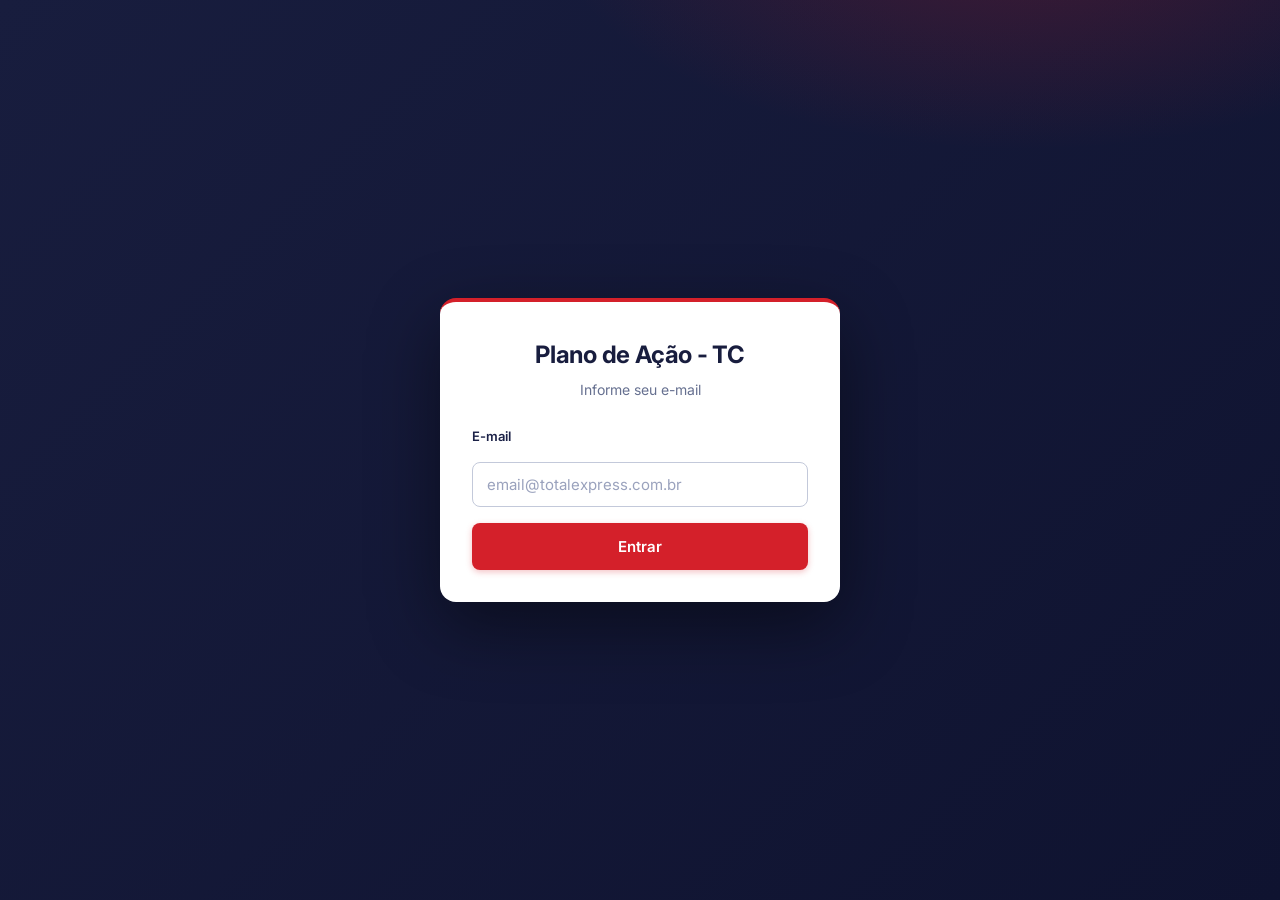
==== commit a28a72f9: "Refactor index.html for login and dashboard layout" ====
--- a/index.html
+++ b/index.html
@@ -3,83 +3,203 @@
 <head>
   <meta charset="UTF-8">
   <meta name="viewport" content="width=device-width, initial-scale=1">
-  <title>Dashboard - Plano de Ação TC</title>
+  <title>Plano de Ação - Torre de Controle</title>
   <link rel="stylesheet" href="estilo.css">
-  <link rel="stylesheet" href="dashboard.css">
 </head>
 <body>
-  <div class="dash">
-    <header class="cabecalho">
-      <h1>Dashboard - Plano de Ação TC</h1>
-      <div class="cabecalho-acoes">
-        <span id="usuarioLogado" class="usuario-logado"></span>
-        <a href="index.html" class="b-sair">
-          <svg class="ic" viewBox="0 0 24 24"><path d="m15 18-6-6 6-6"/></svg>
-          Formulário
-        </a>
-        <button type="button" class="b-sair" id="btnAtualizar">
+  
+  <!-- TELA DE LOGIN -->
+  <div id="telaLogin" class="login-overlay">
+    <div class="login-card">
+      <div class="login-cabecalho">
+        <h1>Plano de Ação - TC</h1>
+        <p>Informe seu e-mail</p>
+      </div>
+      <form id="formLogin" class="login-form">
+        <label for="loginEmail">E-mail</label>
+        <input type="email" id="loginEmail" name="email" placeholder="email@totalexpress.com.br" autocomplete="email" required>
+        <p id="loginErro" class="login-erro" hidden></p>
+        <button type="submit" class="b-vermelho login-btn">Entrar</button>
+      </form>
+    </div>
+  </div>
+
+  <div class="layout">
+    <!-- COLUNA ESQUERDA: FORMULÁRIO -->
+    <section class="painel" id="painelFormulario">
+      <div class="cabecalho">
+  <h1>Plano de Ação - TC</h1>
+  <div class="cabecalho-acoes">
+    <span id="usuarioLogado" class="usuario-logado"></span>
+    <button type="button" class="b-sair" id="btnSair" title="Sair do sistema">
+      <svg class="ic" viewBox="0 0 24 24">
+        <path d="M9 21H5a2 2 0 0 1-2-2V5a2 2 0 0 1 2-2h4"/>
+        <polyline points="16 17 21 12 16 7"/>
+        <line x1="21" x2="9" y1="12" y2="12"/>
+      </svg>
+      Sair
+    </button>
+  </div>
+</div>
+      <div class="corpo">
+        <form id="formPlano" class="caixa">
+          <div class="topo">
+            <h2>
+              <svg class="ic" viewBox="0 0 24 24"><rect width="8" height="4" x="8" y="2" rx="1" ry="1"/><path d="M16 4h2a2 2 0 0 1 2 2v14a2 2 0 0 1-2 2H6a2 2 0 0 1-2-2V6a2 2 0 0 1 2-2h2"/><path d="m9 14 2 2 4-4"/></svg>
+              <span id="tituloFormulario">Nova Ocorrência</span>
+            </h2>
+            <div class="idbox"><small>ID do formulário:</small><span id="idForm">(novo)</span></div>
+          </div>
+
+          <div class="aviso-edicao" id="avisoEdicao" hidden>
+            <span id="textoAvisoEdicao"></span>
+          </div>
+
+          <!-- CAMPOS INICIAIS (SEMPRE VISÍVEIS) -->
+          <div class="linha">
+            <div class="campo">
+              <label for="regional">Regional<b>*</b></label>
+              <select id="regional" name="regional" required>
+                <option value="">Selecione a Regional</option>
+                <option>NE</option>
+                <option>MG/RJ/ES</option>
+                <option>SUL</option>
+                <option>SP</option>
+                <option>CO/N</option>
+              </select>
+            </div>
+            <div class="campo">
+              <label for="area">Área Responsável<b>*</b></label>
+              <select id="area" name="area" required>
+                <option value="">Selecione a Área</option>
+                <option>Coleta</option>
+                <option>HUB e MH</option>
+                <option>Transferencia</option>
+                <option>Last Mile</option>
+                <option>Planejamento</option>
+                <option>Outras Areas</option>
+              </select>
+            </div>
+          </div>
+
+          <div class="campo">
+            <label for="problema">Problema Identificado<b>*</b></label>
+            <textarea id="problema" name="problema" class="obrigatorio-suave" maxlength="500" placeholder="Descreva o problema..." required></textarea>
+            <div class="contador"></div>
+          </div>
+
+          <!-- CAMPOS EXTRAS (SÓ APARECEM NA TRATATIVA) -->
+          <div id="camposExtras" style="display: none;">
+            <div class="campo">
+              <label for="causa">Causa Raiz<b>*</b></label>
+              <textarea id="causa" name="causa" class="obrigatorio-suave" maxlength="500" placeholder="Descreva a causa identificada..."></textarea>
+              <div class="contador"></div>
+            </div>
+
+            <div class="campo">
+              <label for="plano">Plano de ação<b>*</b></label>
+              <textarea id="plano" name="plano" class="obrigatorio-suave" maxlength="500" placeholder="Qual plano de ação?"></textarea>
+              <div class="contador"></div>
+            </div>
+
+            <div class="campo">
+              <label for="responsavel">Responsável<b>*</b></label>
+              <input type="text" id="responsavel" name="responsavel" maxlength="500" placeholder="Nome do responsável...">
+            </div>
+
+            <!-- NOVAS DATAS -->
+            <div class="linha">
+              <div class="campo">
+                <label for="dataPrevisaoInicio">Previsão de Início</label>
+                <input type="date" id="dataPrevisaoInicio" name="dataPrevisaoInicio">
+              </div>
+              <div class="campo">
+                <label for="dataInicioReal">Início Real</label>
+                <input type="date" id="dataInicioReal" name="dataInicioReal">
+              </div>
+            </div>
+
+            <div class="linha">
+              <div class="campo">
+                <label for="dataPrevisaoConclusao">Previsão de Conclusão</label>
+                <input type="date" id="dataPrevisaoConclusao" name="dataPrevisaoConclusao">
+              </div>
+              <div class="campo">
+                <label for="dataConclusaoReal">Conclusão Real</label>
+                <input type="date" id="dataConclusaoReal" name="dataConclusaoReal">
+              </div>
+            </div>
+
+            <div class="linha">
+              <div class="campo">
+                <label for="status">Status</label>
+                <select id="status" name="status">
+                  <option>Pendente</option>
+                  <option>Em Andamento</option>
+                  <option>Concluído</option>
+                  <option>Cancelado</option>
+                </select>
+              </div>
+            </div>
+
+            <div class="campo">
+              <label for="comentario">Comentário de Acompanhamento</label>
+              <textarea id="comentario" name="comentario" maxlength="500" placeholder="Atualização mais recente" style="min-height:40px"></textarea>
+              <div class="contador"></div>
+            </div>
+          </div>
+
+          <!-- BOTÕES -->
+          <div class="botoes">
+            <button type="button" class="b-claro" id="btnVerLista">
+              <svg class="ic" viewBox="0 0 24 24"><line x1="8" y1="6" x2="21" y2="6"/><line x1="8" y1="12" x2="21" y2="12"/><line x1="8" y1="18" x2="21" y2="18"/><line x1="3" y1="6" x2="3.01" y2="6"/><line x1="3" y1="12" x2="3.01" y2="12"/><line x1="3" y1="18" x2="3.01" y2="18"/></svg>
+              Ver Ocorrências
+            </button>
+            
+            <button type="submit" class="b-vermelho" id="btnEnviarOcorrencia">
+              <svg class="ic" viewBox="0 0 24 24"><line x1="22" x2="11" y1="2" y2="13"/><polygon points="22 2 15 22 11 13 2 9 22 2"/></svg>
+              Enviar Ocorrência
+            </button>
+
+            <button type="button" class="b-claro" id="btnVoltarLista" style="display: none;">
+              <svg class="ic" viewBox="0 0 24 24"><path d="m15 18-6-6 6-6"/></svg>
+              Voltar para Lista
+            </button>
+
+            <button type="button" class="b-claro" id="btnSalvarProgresso" style="display: none;">
+              <svg class="ic" viewBox="0 0 24 24"><path d="M19 21H5a2 2 0 0 1-2-2V5a2 2 0 0 1 2-2h11l5 5v11a2 2 0 0 1-2 2z"/><polyline points="17 21 17 13 7 13 7 21"/><polyline points="7 3 7 8 15 8"/></svg>
+              Salvar Progresso
+            </button>
+
+            <button type="submit" class="b-vermelho" id="btnConcluir" style="display: none;">
+              <svg class="ic" viewBox="0 0 24 24"><polyline points="20 6 9 17 4 12"/></svg>
+              Enviar Plano
+            </button>
+          </div>
+        </form>
+      </div>
+    </section>
+
+    <!-- COLUNA DIREITA: LISTA DE OCORRÊNCIAS -->
+    <section class="painel" id="painelLista" style="display: none;">
+      <div class="cabecalho lista">
+        <h2>Minhas Ocorrências</h2>
+        <button type="button" class="b-atualizar" id="btnAtualizar">
           <svg class="ic" viewBox="0 0 24 24"><path d="M3 12a9 9 0 0 1 9-9 9.75 9.75 0 0 1 6.74 2.74L21 8"/><path d="M21 3v5h-5"/><path d="M21 12a9 9 0 0 1-9 9 9.75 9.75 0 0 1-6.74-2.74L3 16"/><path d="M8 16H3v5"/></svg>
           Atualizar
         </button>
       </div>
-    </header>
-
-    <div class="dash-filtros">
-      <div class="campo" id="boxRegional">
-        <label for="fRegional">Regional</label>
-        <select id="fRegional"><option value="">Todas</option></select>
-      </div>
-      <div class="campo">
-        <label for="fArea">Área</label>
-        <select id="fArea"><option value="">Todas</option></select>
-      </div>
-      <div class="campo">
-        <label for="fBusca">Buscar</label>
-        <input type="search" id="fBusca" placeholder="Problema, responsável ou ID...">
-      </div>
-    </div>
-
-    <p id="dashMsg" class="vazio">Carregando...</p>
-
-    <main id="dashConteudo" hidden>
-      <section class="kpis" id="kpis"></section>
-
-      <section class="grade">
-        <article class="cartao">
-          <h3>Situação geral</h3>
-          <div class="donut-box">
-            <div class="donut" id="donut"><span id="donutTxt"></span></div>
-            <ul class="legenda" id="legendaDonut"></ul>
-          </div>
-        </article>
-        <article class="cartao">
-          <h3>Por regional</h3>
-          <div id="graficoRegional" class="barras"></div>
-        </article>
-        <article class="cartao">
-          <h3>Por área responsável</h3>
-          <div id="graficoArea" class="barras"></div>
-        </article>
-        <article class="cartao">
-          <h3>Abertas por mês</h3>
-          <div id="graficoMes" class="colunas"></div>
-        </article>
-      </section>
-
-      <section class="cartao">
-        <h3>Planos atrasados e com prazo próximo (7 dias)</h3>
-        <div class="tabela-wrap">
-          <table class="tabela">
-            <thead>
-              <tr><th>ID</th><th>Regional</th><th>Área</th><th>Problema</th><th>Responsável</th><th>Prev. fim</th><th>Situação</th></tr>
-            </thead>
-            <tbody id="tabelaAtencao"></tbody>
-          </table>
+      <div class="corpo">
+        <div class="filtros">
+          <button type="button" class="ativo" data-filtro="todos">Todos</button>
+          <button type="button" data-filtro="pendente">Planos Pendentes</button>
+          <button type="button" data-filtro="finalizado">Planos Enviados</button>
         </div>
-      </section>
-    </main>
+        <div id="listaFormularios"><p class="vazio">Carregando...</p></div>
+      </div>
+    </section>
   </div>
-  
+
   <script src="script.js"></script>
 </body>
 </html>
